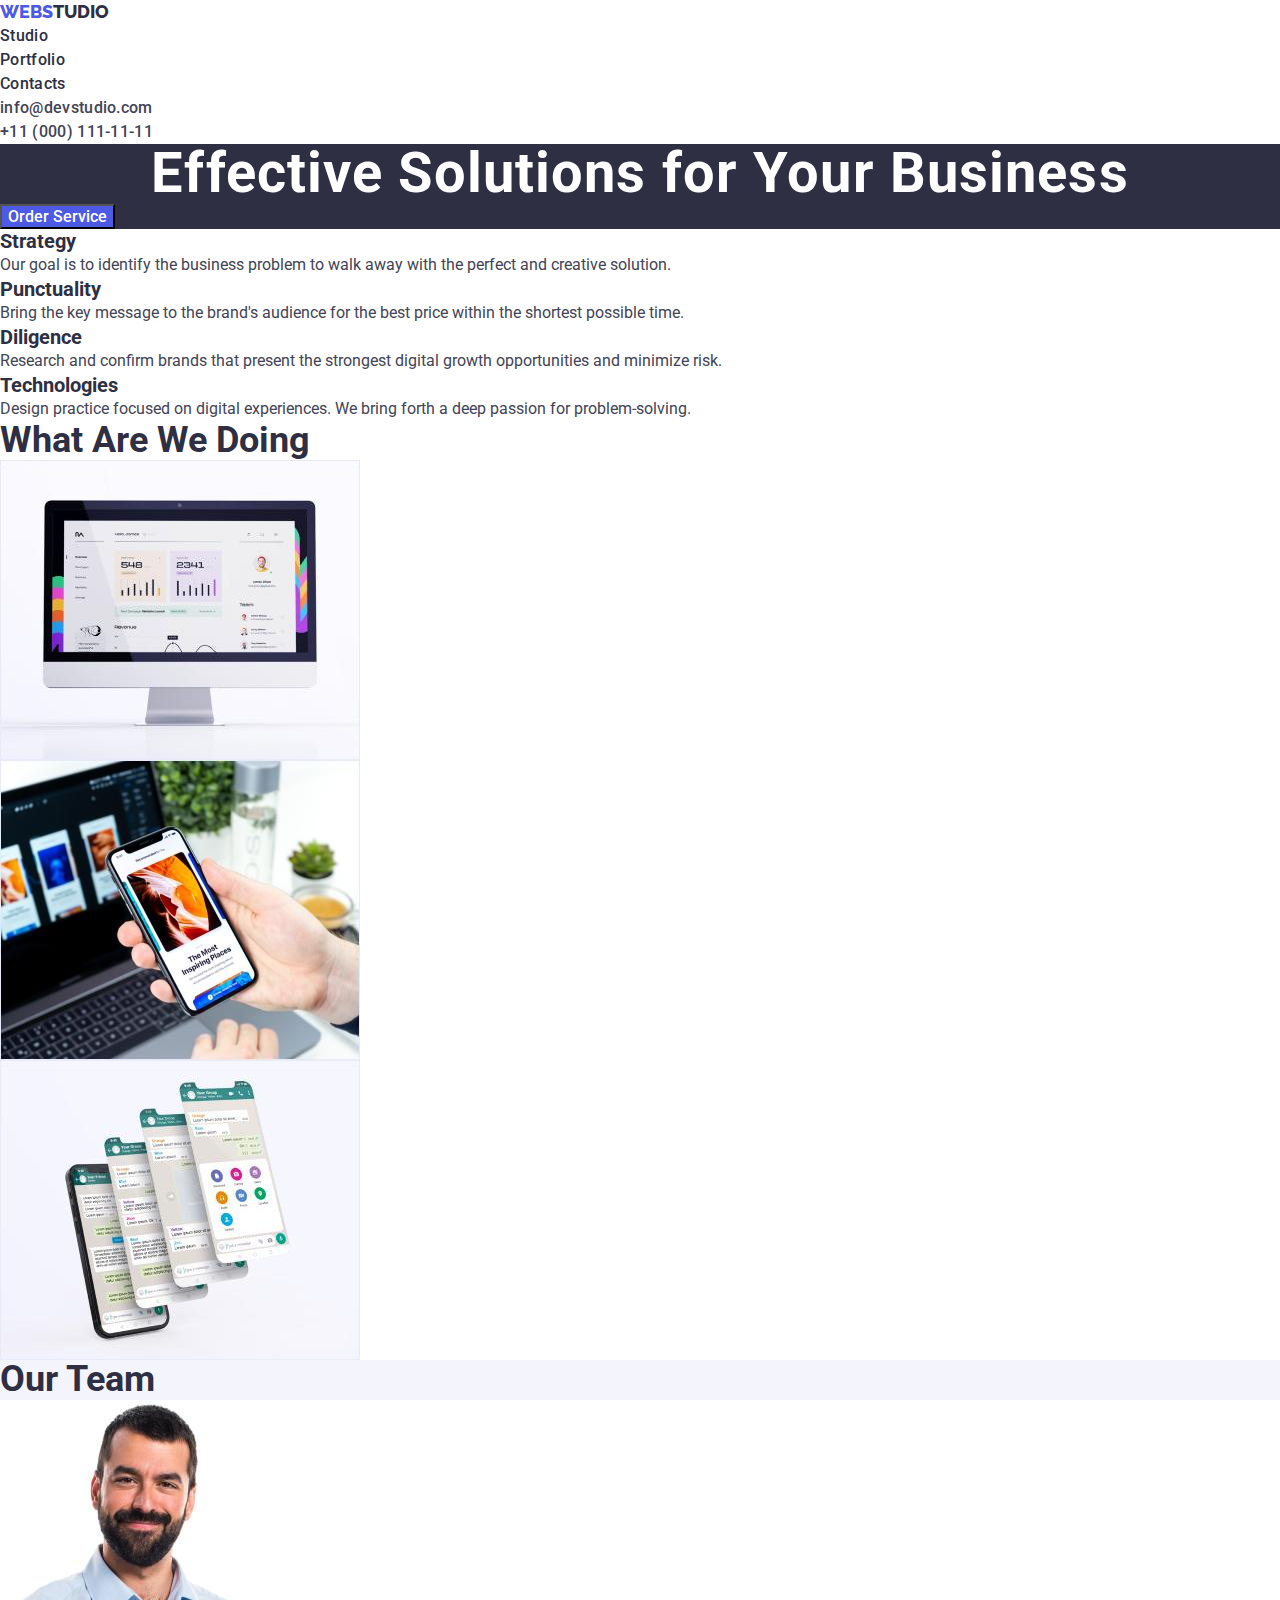
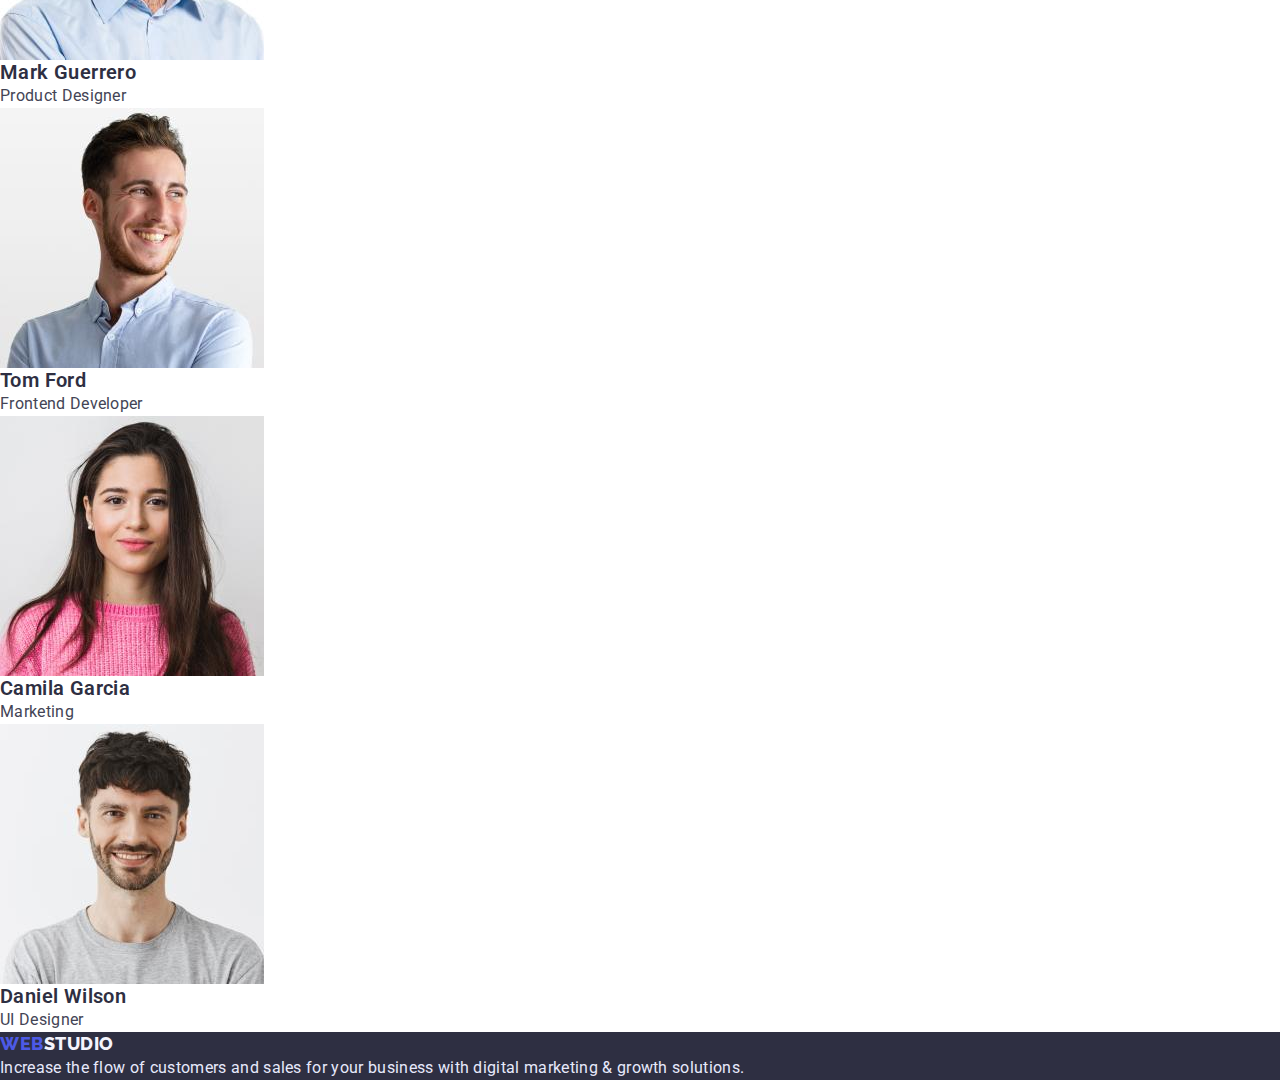
==== index.html @ 3c1d19a1 "Modern-normalize, скидання стилів!" ====
<!DOCTYPE html>
<html lang="en">
<head>
    <meta charset="UTF-8">
    <meta http-equiv="X-UA-Compatible" content="IE=edge">
    <meta name="viewport" content="width=device-width, initial-scale=1.0">
    <link rel="preconnect" href="https://fonts.googleapis.com">
    <link rel="preconnect" href="https://fonts.gstatic.com" crossorigin>
    <link href="https://fonts.googleapis.com/css2?family=Raleway:wght@800&family=Roboto:wght@400;500;700;900&display=swap" rel="stylesheet">
    <link rel="stylesheet" href="https://cdn.jsdelivr.net/npm/modern-normalize@1.1.0/modern-normalize.min.css">
    <title>Studio</title>
    <link rel="stylesheet" href="./css/styles.css">
</head>
<body>
    <header class="header">

        <nav>
        <!--Шапка сторінки-->
            <a class="logo-header" href="index.html"><span class="logo-header-accent">webs</span>tudio</a>
            <!--Навігація на інші сторінки-->
            <ul class="nav-menu">
                <li><a class="menu" href="index.html">Studio</a></li>
                <li><a class="menu" href="portfolio.html">Portfolio</a></li>
                <li><a class="menu" href="">Contacts</a></li>
            </ul>
        </nav>

        <!--Контакти-->
        <ul class="contacts">
            <li>
                <a class="contact" href="mailto:info@devstudio.com">info@devstudio.com</a>
            </li>
            <li>
                <a class="contact" href="tel:+110001111111">+11 (000) 111-11-11</a>
            </li>
        </ul>

    </header>

    <main class="main">
        
        <section class="hero">

        <h1 class="hero-title">Effective Solutions for Your Business</h1>

            <button class="button" type="button">Order Service</button> 
        
        </section>
            <!--Приклади інструментів-->
        <section class="section-advantage">
            

            <h2 class="hidden">Advantage</h2>
            <ul>
                <li>
                    <h3 class="advantage-title">Strategy</h3>
                    <p class="advantage-text">Our goal is to identify the business
                        problem to walk away with the perfect and creative solution.
                    </p>
                </li>
            
                <li>
                    <h3 class="advantage-title">Punctuality</h3>
                    <p class="advantage-text">Bring the key message to the brand's audience
                        for the best price within the shortest possible time.
                    </p>
                </li>
            
                <li>
                    <h3 class="advantage-title">Diligence</h3>
                    <p class="advantage-text">Research and confirm brands that present the strongest digital
                        growth opportunities and minimize risk.
                    </p>
                </li>
            
                <li>
                    <h3 class="advantage-title">Technologies</h3>
                    <p class="advantage-text">Design practice focused on digital experiences.
                        We bring forth a deep passion for problem-solving.
                    </p>
                </li>
            </ul>
        </section>    
         
            <!--Приклади робіт-->
        <section class="work-examples">
        <h2 class="two-header">What are we doing</h2>
        <ul class="work-examples-list">
            <li>
                <img src="images/Rectangle71.jpg" alt="products" width="360">
            </li>
        
            <li>
                <img src="images/img(1).jpg" alt="products" width="360">
            </li>
        
            <li>
                <img src="images/img.jpg" alt="products" width="360">
            </li>
        </ul>
        </section>
            
            <!--Наша команда-->
        <section class="block-tea">

        <h2 class="two-header">Our Team</h2>
        <ul class="team">
            <li>
                <img src="images/Foto1.jpg" alt="foto" width="264">
                <h3 class="name">Mark Guerrero</h3>
                <p class="profession">Product Designer</p>
            </li>
    
            <li>
                <img src="images/Foto2.jpg" alt="foto" width="264">
                <h3 class="name">Tom Ford</h3>
                <p class="profession">Frontend Developer</p>
            </li>
        
            <li>
                <img src="images/Foto3.jpg" alt="foto" width="264">
                <h3 class="name">Camila Garcia</h3>
                <p class="profession">Marketing</p>
            </li>
        
            <li>
                <img src="images/Foto4.jpg" alt="foto" width="264">
                <h3 class="name">Daniel Wilson</h3>
                <p class="profession">UI Designer</p>
            </li>
        </ul>
        </section>
    </main>
    <!--Підвал сторінки-->
    <footer class="footer">
        <a class="logo-footer" href="index.html"><span class="logo-footer-accent">web</span>studio</a>
        <p class="footer-text">
        Increase the flow of customers and sales
        for your business with digital marketing & growth solutions.
        </p>
    </footer>
</body>
</html>
---- css/styles.css ----
:root {
    --primary-brand-color: #4D5AE5;
    --dark-color: #2E2F42;
    --success-color: #31D0AA;
    --body-text-color: #434455;
    --subtle-text-color: #8E8F99;
    --accent-color: #E7E9FC;
    --light-color: #F4F4FD;
    --white-color: #FFFFFF;
    --blue-button: #404BBF;
}
h1,h2,h3,h4,p {
    margin-top: 0;
    margin-bottom: 0;
}

ul,li {
    margin-top: 0;
    margin-bottom: 0;
    padding-left: 0;

}img {
    display: block;
}

button {
    cursor: pointer;
}

body {
    font-family: 'Roboto', sans-serif;
    font-weight: 500;
    font-size: 14px;
    color: var(--body-text-color);
}

a {
    text-decoration: none;
}

ul {
    list-style: none;
}

/*  */
/* Стилі-Хедер! */
.header {
    background: var(--white-color);
}

/* Логотип */
.logo-header {
    font-family: 'Raleway', sans-serif;
    font-weight: 800;
    font-size: 18px;
    line-height: 1.33;
    text-transform: uppercase;
    color: var(--dark-color);
}

.logo-header-accent {
    color: var(--primary-brand-color);
}

/* Навігація на інші сторінки */
.menu {
    font-weight: 500;
    font-size: 16px;
    line-height: 1.5;
    letter-spacing: 0.02em;
    color: var(--dark-color);
}

.menu:hover,
.menu:focus {
    color: var(--primary-brand-color);
}

/* Лого футер */
.logo-footer {
    font-family: 'Raleway', sans-serif;
    font-weight: 800;
    font-size: 18px;
    line-height: 1.33;
    letter-spacing: 0.03em;
    text-transform: uppercase;
    color: var(--light-color);
}

/* Контакти */
.contact {
    font-size: 16px;
    line-height: 1.5;
    letter-spacing: 0.02em;
    color: var(--body-text-color)
}

.contact:hover,
.contact:focus {
    color: var(--primary-brand-color);
}

/* Секція-Герой */
.hero {
    background-color: var(--dark-color);
}

.hero-title {
    font-weight: 700;
    font-size: 56px;
    line-height: 1.07;
    text-align: center;
    letter-spacing: 0.02em;
    color: var(--white-color);
}

/* Кнопка */
.button {
font-family: inherit;
font-style: normal;
font-weight: 500;
font-size: 16px;
line-height: 1.19;
color: var(--white-color);
background: var(--primary-brand-color);
}

.button:hover,
.button:focus {
    background-color: var(--blue-button);
}

.container {
    width: 170px;
    height: 51px;
    left: 20px;
    top: 20px;
    background: var(--primary-brand-color);
}

/* Кнопки фільтрів */
.button-filter {
    font-family: inherit;
    font-weight: 500;
    font-size: 16px;
    line-height: 1.5;
    font-style: normal;
    letter-spacing: 0.04em;
    background: var(--light-color);
    border: 1px solid var(--accent-color);
    color: var(--primary-brand-color);
}

.button-filter:hover,
.button-filter:focus {
    background-color: var(--primary-brand-color);
    color: var(--white-color);
}

/* Прихований заголовок*/
.hidden {
    position: absolute;
    white-space: nowrap;
    width: 1px;
    height: 1px;
    overflow: hidden;
    border: 0;
    padding: 0;
    clip: rect(0 0 0 0);
    clip-path: inset(50%);
    margin: -1px;
}

.two-header {
font-weight: 700;
font-size: 36px;
line-height: 1.1;
text-transform: capitalize;
color: var(--dark-color);
}

/* Секція-переваги */
.section-advantage {
    background-color: var(--white-color);
}

.advantage-title {
font-weight: 700;
font-size: 20px;
line-height: 1.2;
color: var(--dark-color);
} 

.advantage-text {
    font-weight: 400;
    font-size: 16px;
    line-height: 1.5;
    color: var(--body-text-color);
}

<!--Приклади робіт-->
.work-examples {
    background-color: var(--white-color);
}

/* Команда */
.block-tea {
    background-color: var(--light-color);
}

.team > li {
    background: var(--white-color);
}

.name {
    font-weight: 600;
    font-size: 20px;
    line-height: 1.2;
    letter-spacing: 0.02em;
    color: var(--dark-color);
}

.profession {
font-weight: 400;
font-size: 16px;
line-height: 1.5;
letter-spacing: 0.02em;
color: var(--body-text-color);
}

/* Портфоліо! */
.portfolio-body {
    background-color: #FFFFFF;
}

.portfolio-title {
    font-weight: 600;
    font-size: 20px;
    line-height: 1.2;
    letter-spacing: 0.02em;
    color: var(--dark-color);
}

.portfolio-text {
    font-weight: 400;
    font-size: 16px;
    line-height: 1.5;
    letter-spacing: 0.02em;
    color: var(--body-text-color);
}

/* Стилі-Футер! */
.footer {
    background: var(--dark-color);
}

.footer-text {
    font-weight: 400;
    font-size: 16px;
    line-height: 1.5;
    letter-spacing: 0.02em;
    color: var(--accent-color);
}

.logo-footer-accent {
    color: var(--primary-brand-color);
}

/* .footer {

}    */
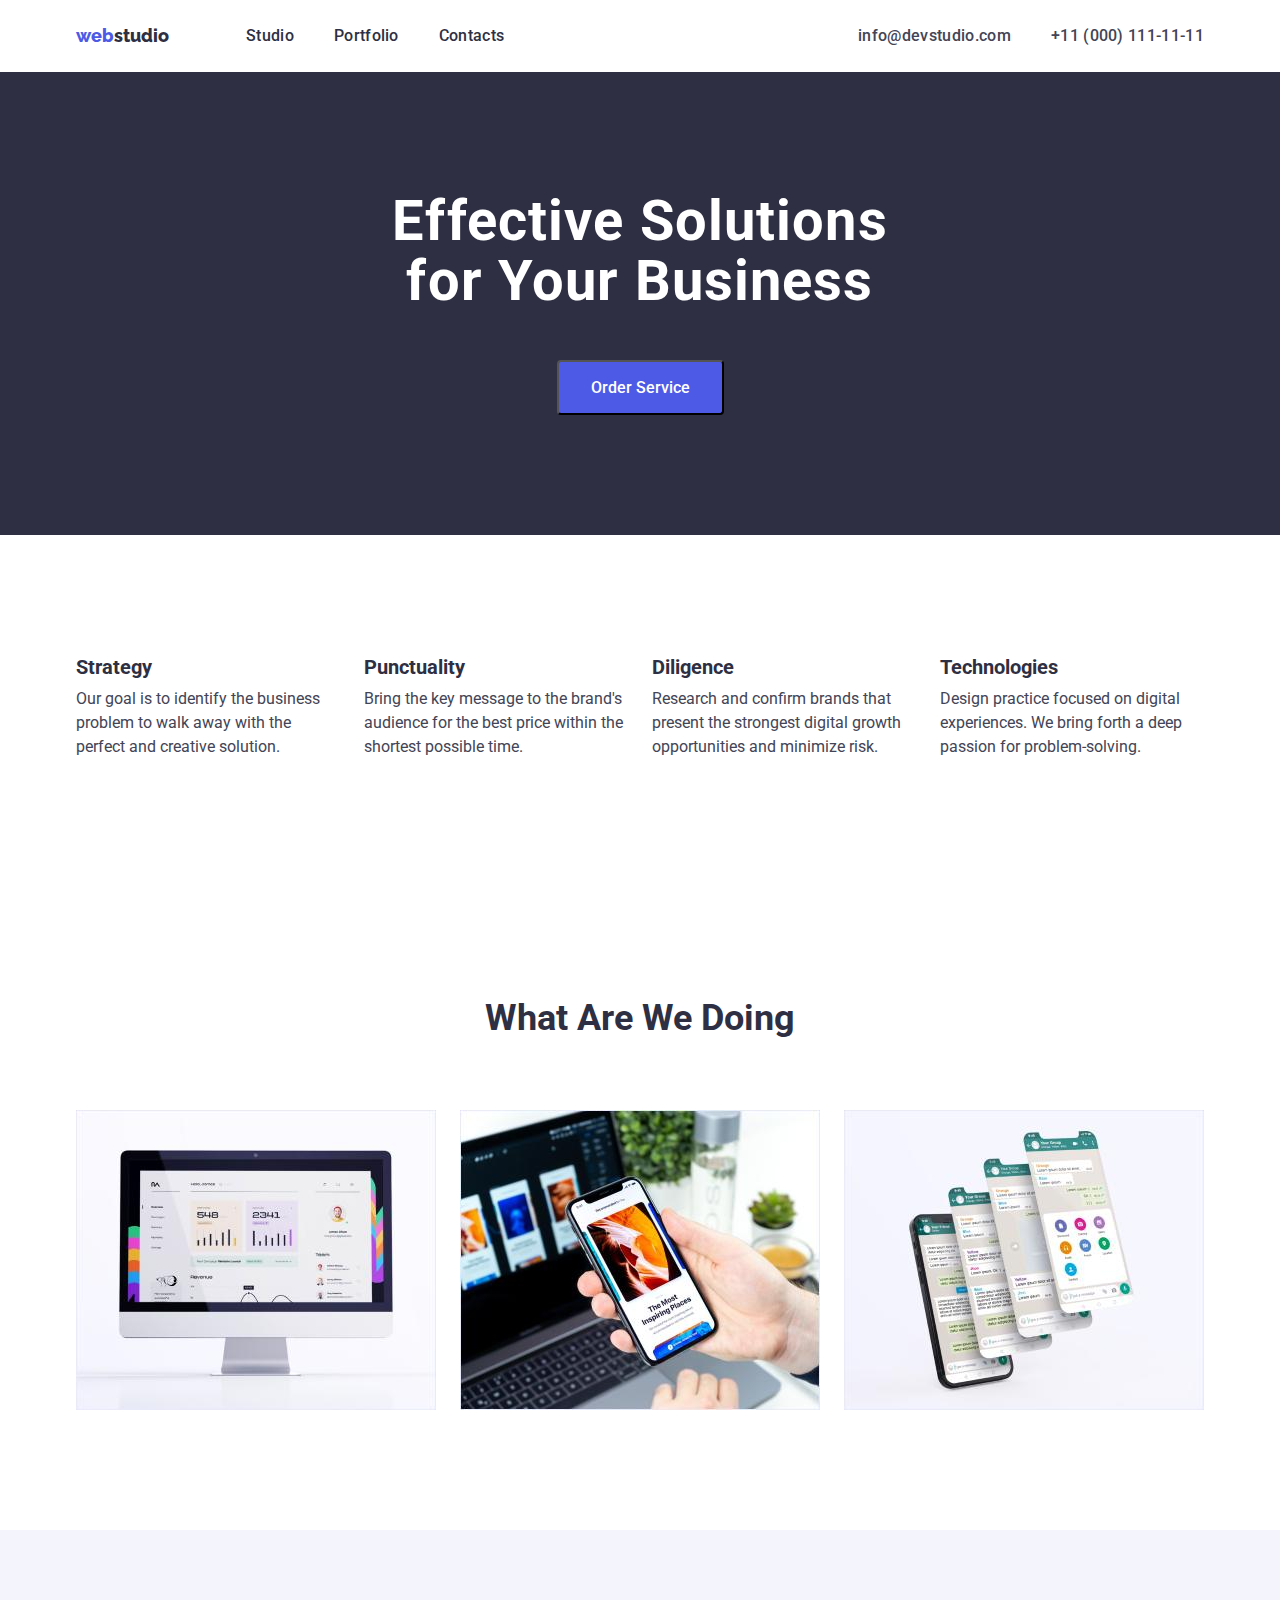
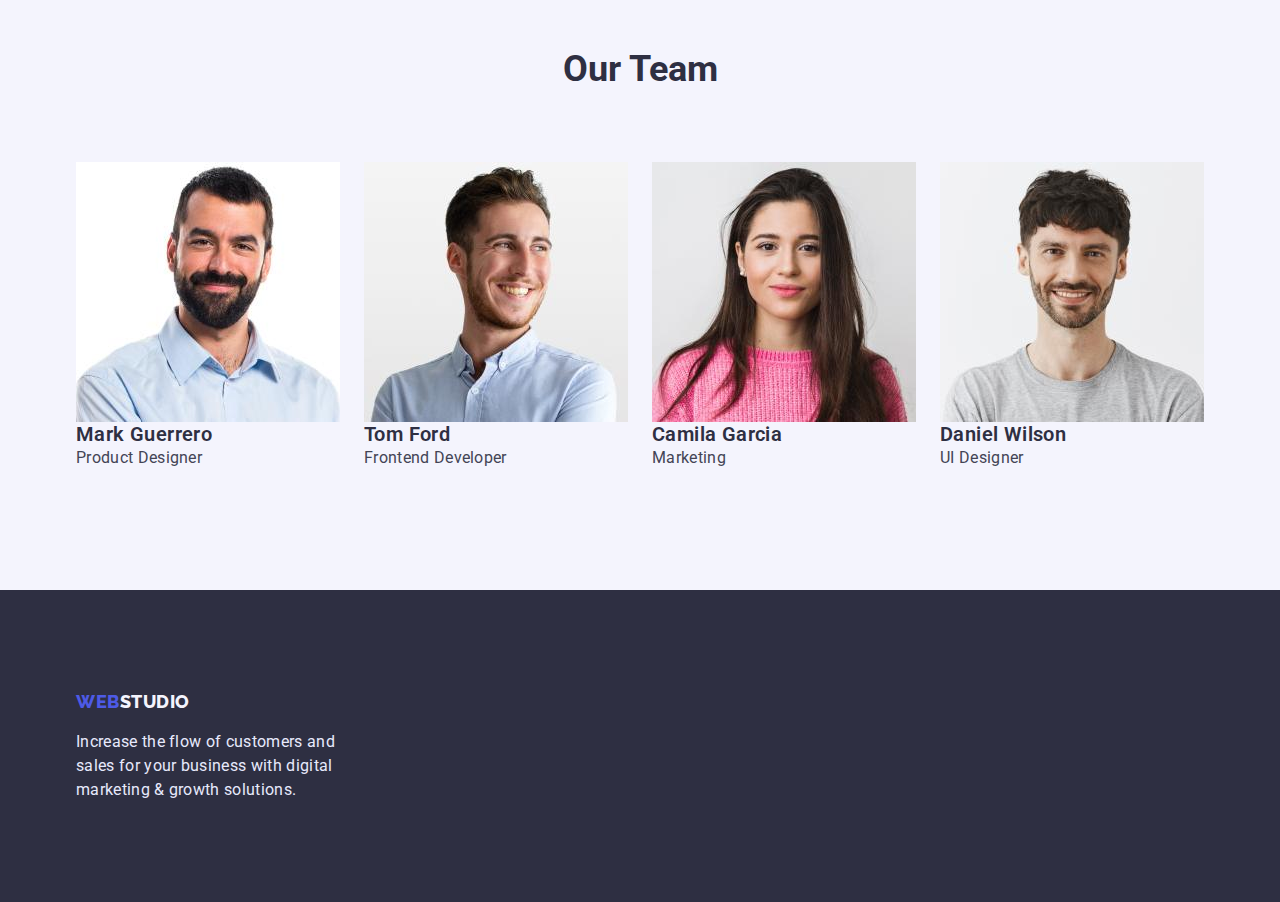
==== commit c3eec956: "ДЗ-3" ====
--- a/index.html
+++ b/index.html
@@ -12,132 +12,167 @@
     <link rel="stylesheet" href="./css/styles.css">
 </head>
 <body>
-    <header class="header">
+    <header class="pege-header">
+        <div class="pege-header-box container">
+            <nav class="logo">
+                <!--Шапка сторінки-->
+                <a class="logo-header" href="index.html"><span class="logo-header-accent">web</span>studio</a>
+                    <!--Навігація на інші сторінки-->
+                <ul class="nav-menu">
 
-        <nav>
-        <!--Шапка сторінки-->
-            <a class="logo-header" href="index.html"><span class="logo-header-accent">webs</span>tudio</a>
-            <!--Навігація на інші сторінки-->
-            <ul class="nav-menu">
-                <li><a class="menu" href="index.html">Studio</a></li>
-                <li><a class="menu" href="portfolio.html">Portfolio</a></li>
-                <li><a class="menu" href="">Contacts</a></li>
+                    <li class="menu-list">
+                        <a class="menu-item" href="index.html">Studio</a>
+                    </li>
+                    <li class="menu-list">
+                        <a class="menu-item" href="portfolio.html">Portfolio</a>
+                    </li>
+                    <li class="menu-list">
+                        <a class="menu-item" href="">Contacts</a>
+                    </li>
+
+                </ul>
+            </nav>
+        
+                <!--Контакти-->
+
+            <ul class="contacts">
+
+                <li class="contact-list">
+                    <a class="contact" href="mailto:info@devstudio.com">info@devstudio.com</a>
+                </li>
+                <li class="contact-list">
+                    <a class="contact" href="tel:+110001111111">+11 (000) 111-11-11</a>
+                </li>
+                
             </ul>
-        </nav>
-
-        <!--Контакти-->
-        <ul class="contacts">
-            <li>
-                <a class="contact" href="mailto:info@devstudio.com">info@devstudio.com</a>
-            </li>
-            <li>
-                <a class="contact" href="tel:+110001111111">+11 (000) 111-11-11</a>
-            </li>
-        </ul>
-
+        </div>
     </header>
 
     <main class="main">
         
-        <section class="hero">
+        <section class="hero-style section">
 
-        <h1 class="hero-title">Effective Solutions for Your Business</h1>
+            <div class="hero-box container">
 
-            <button class="button" type="button">Order Service</button> 
-        
+                <h1 class="hero-title">Effective Solutions for Your Business</h1>
+
+                <button class="button" type="button">Order Service</button>
+
+            </div>
+
         </section>
+
             <!--Приклади інструментів-->
-        <section class="section-advantage">
+        <section class="section-advantage section">
+
+            <div class="advantage-box container">
+
+                <h2 class="hidden-title">Advantage</h2>
+                <ul class="advantage">
+                    <li class="list-advantage">
+                        <h3 class="advantage-title">Strategy</h3>
+                        <p class="advantage-text">Our goal is to identify the business
+                        problem to walk away with the perfect and creative solution.
+                        </p>
+                    </li>
             
+                    <li class="list-advantage">
+                        <h3 class="advantage-title">Punctuality</h3>
+                        <p class="advantage-text">Bring the key message to the brand's audience
+                        for the best price within the shortest possible time.
+                        </p>
+                    </li>
+            
+                    <li class="list-advantage">
+                        <h3 class="advantage-title">Diligence</h3>
+                        <p class="advantage-text">Research and confirm brands that present the strongest digital
+                        growth opportunities and minimize risk.
+                        </p>
+                    </li>
+            
+                    <li class="list-advantage">
+                        <h3 class="advantage-title">Technologies</h3>
+                        <p class="advantage-text">Design practice focused on digital experiences.
+                        We bring forth a deep passion for problem-solving.
+                        </p>
+                    </li>
+                </ul>
+            </div>
 
-            <h2 class="hidden">Advantage</h2>
-            <ul>
-                <li>
-                    <h3 class="advantage-title">Strategy</h3>
-                    <p class="advantage-text">Our goal is to identify the business
-                        problem to walk away with the perfect and creative solution.
-                    </p>
-                </li>
-            
-                <li>
-                    <h3 class="advantage-title">Punctuality</h3>
-                    <p class="advantage-text">Bring the key message to the brand's audience
-                        for the best price within the shortest possible time.
-                    </p>
-                </li>
-            
-                <li>
-                    <h3 class="advantage-title">Diligence</h3>
-                    <p class="advantage-text">Research and confirm brands that present the strongest digital
-                        growth opportunities and minimize risk.
-                    </p>
-                </li>
-            
-                <li>
-                    <h3 class="advantage-title">Technologies</h3>
-                    <p class="advantage-text">Design practice focused on digital experiences.
-                        We bring forth a deep passion for problem-solving.
-                    </p>
-                </li>
-            </ul>
         </section>    
          
             <!--Приклади робіт-->
-        <section class="work-examples">
-        <h2 class="two-header">What are we doing</h2>
-        <ul class="work-examples-list">
-            <li>
-                <img src="images/Rectangle71.jpg" alt="products" width="360">
-            </li>
+        <section class="work-examples section">
+
+        <div class="work-box container">
+
+                <h2 class="two-header">What are we doing</h2>
+
+            <ul class="work-examples-list">
+                <li class="work-linc">
+                    <img src="images/Rectangle71.jpg" alt="products" width="360">
+                </li>
         
-            <li>
-                <img src="images/img(1).jpg" alt="products" width="360">
-            </li>
+                <li class="work-linc">
+                    <img src="images/img(1).jpg" alt="products" width="360">
+                </li>
         
-            <li>
-                <img src="images/img.jpg" alt="products" width="360">
-            </li>
-        </ul>
+                <li class="work-linc">
+                    <img src="images/img.jpg" alt="products" width="360">
+                </li>
+            </ul>
+
+        </div>
+        
         </section>
             
             <!--Наша команда-->
-        <section class="block-tea">
+        <section class="block-team section">
 
-        <h2 class="two-header">Our Team</h2>
-        <ul class="team">
-            <li>
-                <img src="images/Foto1.jpg" alt="foto" width="264">
-                <h3 class="name">Mark Guerrero</h3>
-                <p class="profession">Product Designer</p>
-            </li>
-    
-            <li>
-                <img src="images/Foto2.jpg" alt="foto" width="264">
-                <h3 class="name">Tom Ford</h3>
-                <p class="profession">Frontend Developer</p>
-            </li>
+        <div class="team-box container">
+            <h2 class="two-header">Our Team</h2>
+            <ul class="team-title">
+                <li class="team-list">
+                    <img src="images/Foto1.jpg" alt="foto" width="264">
+                    <h3 class="name">Mark Guerrero</h3>
+                    <p class="profession">Product Designer</p>
+                </li>
         
-            <li>
-                <img src="images/Foto3.jpg" alt="foto" width="264">
-                <h3 class="name">Camila Garcia</h3>
-                <p class="profession">Marketing</p>
-            </li>
-        
-            <li>
-                <img src="images/Foto4.jpg" alt="foto" width="264">
-                <h3 class="name">Daniel Wilson</h3>
-                <p class="profession">UI Designer</p>
-            </li>
-        </ul>
+                <li class="team-list">
+                    <img src="images/Foto2.jpg" alt="foto" width="264">
+                    <h3 class="name">Tom Ford</h3>
+                    <p class="profession">Frontend Developer</p>
+                </li>
+            
+                <li class="team-list">
+                    <img src="images/Foto3.jpg" alt="foto" width="264">
+                    <h3 class="name">Camila Garcia</h3>
+                    <p class="profession">Marketing</p>
+                </li>
+            
+                <li class="team-list">
+                    <img src="images/Foto4.jpg" alt="foto" width="264">
+                    <h3 class="name">Daniel Wilson</h3>
+                    <p class="profession">UI Designer</p>
+                </li>
+            </ul>
+        </div>
+      
         </section>
     </main>
     <!--Підвал сторінки-->
     <footer class="footer">
-        <a class="logo-footer" href="index.html"><span class="logo-footer-accent">web</span>studio</a>
-        <p class="footer-text">
-        Increase the flow of customers and sales
-        for your business with digital marketing & growth solutions.
-        </p>
+
+        <div class="container pege-footer-container">
+
+            <a class="logo-footer" href="index.html"><span class="logo-footer-accent">web</span>studio</a>
+            <p class="footer-text">
+            Increase the flow of customers and sales
+            for your business with digital marketing & growth solutions.
+            </p>
+
+        </div>
+        
     </footer>
 </body>
 </html>--- a/css/styles.css
+++ b/css/styles.css
@@ -42,57 +42,92 @@
     list-style: none;
 }
 
+
 /*  */
-/* Стилі-Хедер! */
-.header {
+/* Стилі-Хедер! */ 
+
+.container {
+    width: 1158px;
+    margin-left: auto;
+    margin-right: auto;
+    padding-left: 15px;
+    padding-right: 15px;
+}
+
+.section {
+    padding-top: 120px;
+    padding-bottom: 120px;
+}
+
+.pege-header {
+    height: 72px;
     background: var(--white-color);
+    box-shadow: 0px 2px 1px rgba(46, 47, 66, 0.08), 0px 1px 1px rgba(46, 47, 66, 0.16), 0px 1px 6px rgba(46, 47, 66, 0.08);
+}
+
+.pege-header-box {
+    padding-top: 24px;
+    padding-bottom: 24px;
+    display: flex;
+    align-items: center;
+}
+
+.logo {
+    display: flex;
+    align-items: center;
 }
 
 /* Логотип */
+
 .logo-header {
     font-family: 'Raleway', sans-serif;
     font-weight: 800;
     font-size: 18px;
     line-height: 1.33;
-    text-transform: uppercase;
     color: var(--dark-color);
-}
-
+    margin-right: 77px;
+}
 .logo-header-accent {
     color: var(--primary-brand-color);
 }
-
 /* Навігація на інші сторінки */
-.menu {
+.nav-menu {
+    display: flex;
+    align-items: center;
+}
+
+.menu-list:not(:last-child) {
+    margin-right: 40px;
+}
+
+.menu-item {
     font-weight: 500;
     font-size: 16px;
     line-height: 1.5;
     letter-spacing: 0.02em;
     color: var(--dark-color);
 }
-
-.menu:hover,
-.menu:focus {
+.menu-item:hover,
+.menu-item:focus {
     color: var(--primary-brand-color);
 }
 
-/* Лого футер */
-.logo-footer {
-    font-family: 'Raleway', sans-serif;
-    font-weight: 800;
-    font-size: 18px;
-    line-height: 1.33;
-    letter-spacing: 0.03em;
-    text-transform: uppercase;
-    color: var(--light-color);
-}
-
 /* Контакти */
+
+.contacts {
+    margin-left: auto;
+    display: flex;
+}    
+
+.contact-list:first-child {
+    margin-right: 40px;
+}
+
 .contact {
     font-size: 16px;
     line-height: 1.5;
     letter-spacing: 0.02em;
-    color: var(--body-text-color)
+    color: var(--body-text-color);
 }
 
 .contact:hover,
@@ -101,28 +136,42 @@
 }
 
 /* Секція-Герой */
-.hero {
+.hero-style  {
     background-color: var(--dark-color);
 }
 
+.hero-box {
+    width: 492px;
+    width: 603px;
+    text-align: center;
+
+}
+
 .hero-title {
+    margin-bottom: 48px;
+
     font-weight: 700;
     font-size: 56px;
     line-height: 1.07;
-    text-align: center;
     letter-spacing: 0.02em;
     color: var(--white-color);
 }
 
 /* Кнопка */
 .button {
-font-family: inherit;
-font-style: normal;
-font-weight: 500;
-font-size: 16px;
-line-height: 1.19;
-color: var(--white-color);
-background: var(--primary-brand-color);
+    margin-left: auto;
+    
+    padding: 16px 32px;
+    border-radius: 4px;   
+
+    font-family: inherit;
+    font-style: normal;
+    font-weight: 500;
+    font-size: 16px;
+    line-height: 1.19;
+
+    color: var(--white-color);
+    background: var(--primary-brand-color);
 }
 
 .button:hover,
@@ -130,35 +179,9 @@
     background-color: var(--blue-button);
 }
 
-.container {
-    width: 170px;
-    height: 51px;
-    left: 20px;
-    top: 20px;
-    background: var(--primary-brand-color);
-}
-
-/* Кнопки фільтрів */
-.button-filter {
-    font-family: inherit;
-    font-weight: 500;
-    font-size: 16px;
-    line-height: 1.5;
-    font-style: normal;
-    letter-spacing: 0.04em;
-    background: var(--light-color);
-    border: 1px solid var(--accent-color);
-    color: var(--primary-brand-color);
-}
-
-.button-filter:hover,
-.button-filter:focus {
-    background-color: var(--primary-brand-color);
-    color: var(--white-color);
-}
-
 /* Прихований заголовок*/
-.hidden {
+
+.hidden-title {
     position: absolute;
     white-space: nowrap;
     width: 1px;
@@ -180,36 +203,91 @@
 }
 
 /* Секція-переваги */
+
 .section-advantage {
     background-color: var(--white-color);
 }
 
+.advantage-box {
+    display: flex;
+    align-items: center;
+}
+    
+.advantage {
+    display: flex;
+    flex-wrap: wrap;
+}
+
 .advantage-title {
-font-weight: 700;
-font-size: 20px;
-line-height: 1.2;
-color: var(--dark-color);
+
+    font-weight: 700;
+    font-size: 20px;
+    line-height: 1.2;
+    color: var(--dark-color);
 } 
 
+.list-advantage {
+    width: 264px;
+}
+
+.list-advantage:not(:last-child) {
+    margin-right: 24px;
+}
+
 .advantage-text {
+    margin-top: 8px;
+
     font-weight: 400;
     font-size: 16px;
     line-height: 1.5;
     color: var(--body-text-color);
 }
 
-<!--Приклади робіт-->
+/* <!--Приклади робіт--> */
+
 .work-examples {
     background-color: var(--white-color);
 }
 
+.work-box {
+    display: flex;
+    flex-direction: column;
+    align-items: center;
+    
+}
+
+.work-examples-list {
+    display: flex;
+    margin-top: 72px;
+
+}
+
+.work-linc:not(:last-child) {
+    margin-right: 24px;
+}
+
 /* Команда */
-.block-tea {
+.block-team {
     background-color: var(--light-color);
+}
+
+.team-box {
+    display: flex;
+    flex-direction: column;
+    align-items: center; 
+}
+
+.team-title {
+    display: flex;
+    margin-top: 72px;
 }
 
 .team > li {
     background: var(--white-color);
+}
+
+.team-list:not(:last-child) {
+    margin-right: 24px;
 }
 
 .name {
@@ -229,8 +307,39 @@
 }
 
 /* Портфоліо! */
+
+.portfolio {
+    background-color: var(--white-color);
+}
+
+.portfolio-box {
+    display: flex;
+    flex-wrap: wrap;
+    justify-content: space-around;
+}
+
+.portfolio-container {
+    display: flex;
+    flex-wrap: wrap;
+    
+}
+
 .portfolio-body {
-    background-color: #FFFFFF;
+    width: calc((100%-60px) / 3);
+    border: 0.5px solid #F4F4FD;
+    box-shadow: 0px 1px 6px rgba(46, 47, 66, 0.08);
+
+    background-color: var(--white-color);
+}
+
+.portfolio-body:nth-child(3n) {
+    margin-right: 0;
+}
+
+.portfolio-card {
+    padding-top: 32px;
+    padding-left: 16px;
+    border: 0.5px solid var(--white-color);
 }
 
 .portfolio-title {
@@ -242,6 +351,9 @@
 }
 
 .portfolio-text {
+    margin-top: 8px;
+    margin-bottom: 32px;
+
     font-weight: 400;
     font-size: 16px;
     line-height: 1.5;
@@ -249,12 +361,68 @@
     color: var(--body-text-color);
 }
 
+/* Кнопки фільтрів портфоліо */
+
+.button-body {
+    display: flex;
+    margin-bottom: 72px;
+}
+
+.button-body > li:not(:last-child) {
+    margin-right: 20px;
+}
+
+.button-filter {
+    min-width: 116px;
+    padding: 8px 16;
+    border-radius: 4px;
+    border: 1px solid var(--accent-color);
+
+    font-family: inherit;
+    font-weight: 500;
+    font-size: 16px;
+    line-height: 1.5;
+    font-style: normal;
+    letter-spacing: 0.04em;
+
+    background: var(--light-color);
+    color: var(--primary-brand-color);
+}
+
+.button-filter:hover,
+.button-filter:focus {
+    background-color: var(--primary-brand-color);
+    color: var(--white-color);
+}
+
 /* Стилі-Футер! */
+.pege-footer-container {
+    display: flex;
+    flex-direction: column;
+
+}
+
 .footer {
     background: var(--dark-color);
 }
+/* Лого футер */
+.logo-footer {
+    margin-top: 100px;
+    margin-bottom: 16px;
+
+    font-family: 'Raleway', sans-serif;
+    font-weight: 800;
+    font-size: 18px;
+    line-height: 1.33;
+    letter-spacing: 0.03em;
+    text-transform: uppercase;
+    color: var(--light-color);
+}
 
 .footer-text {
+    max-width: 264px;
+    margin-bottom: 100px;
+
     font-weight: 400;
     font-size: 16px;
     line-height: 1.5;
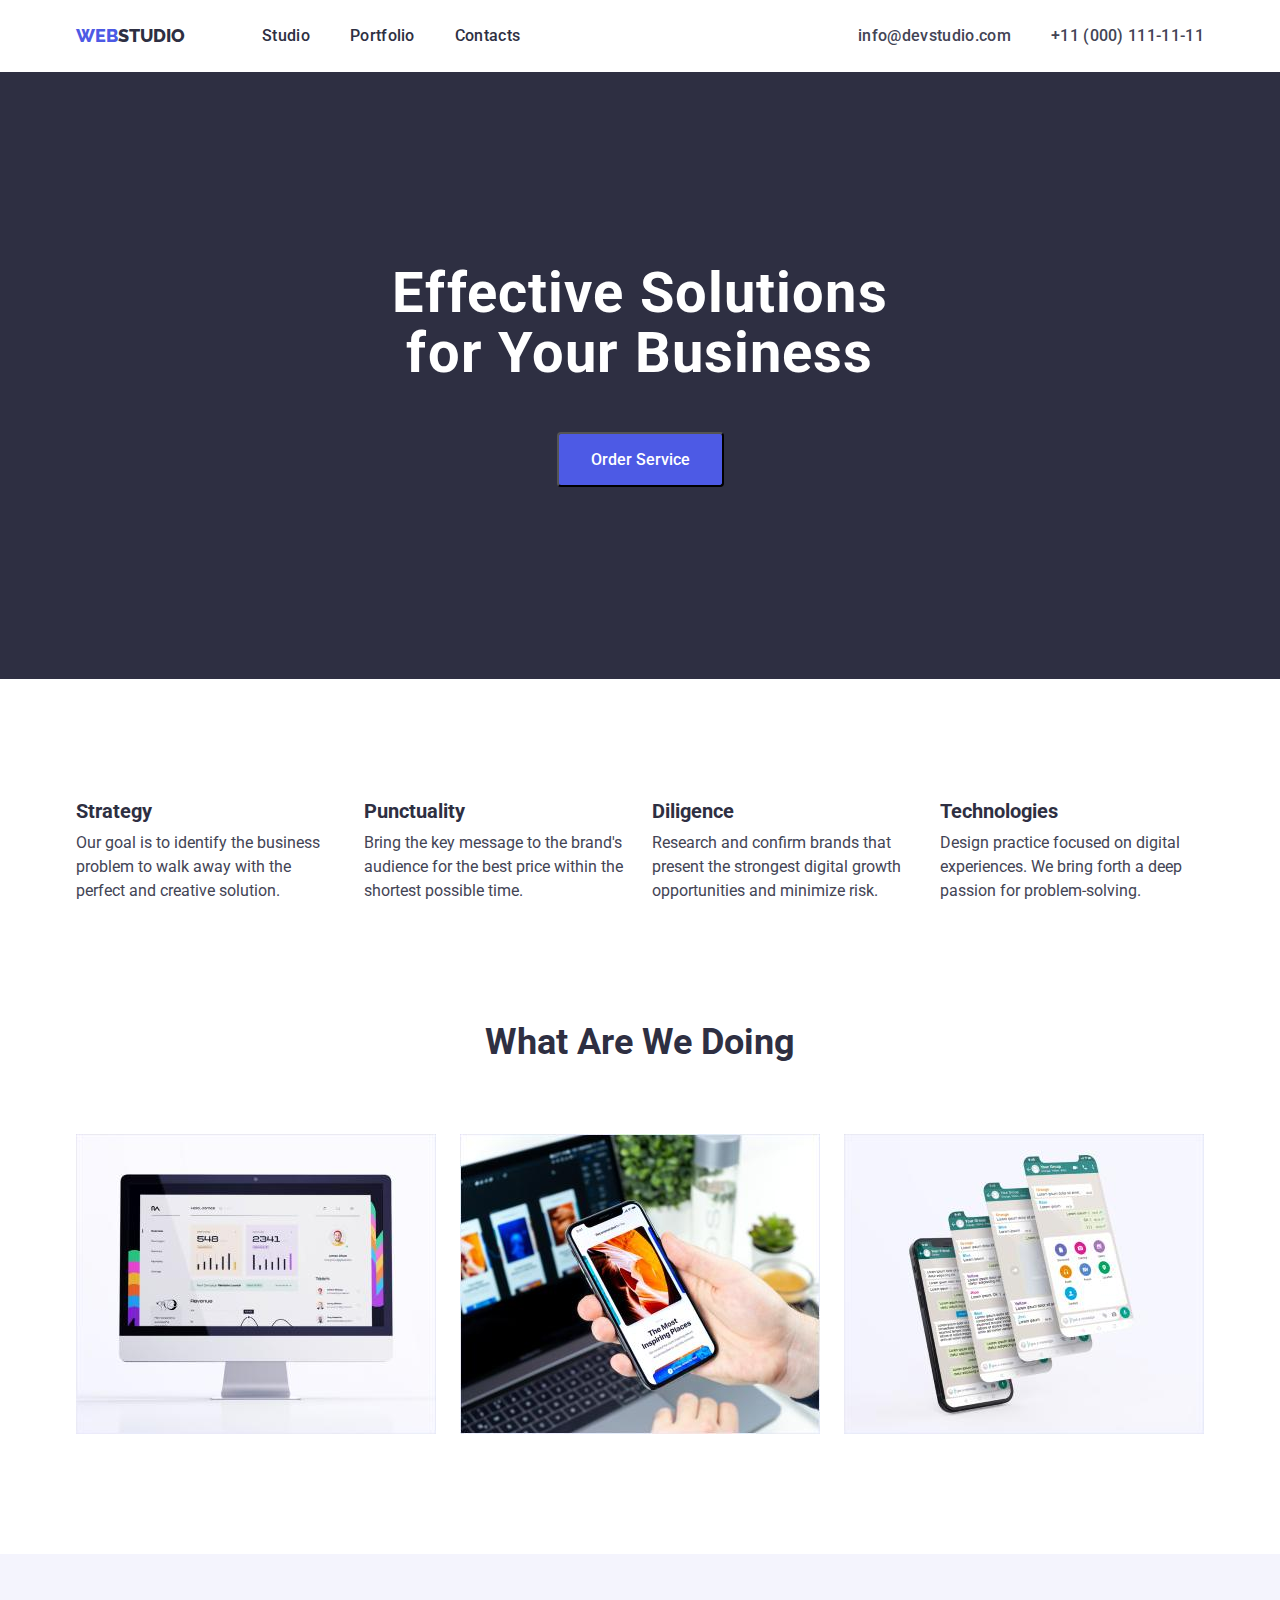
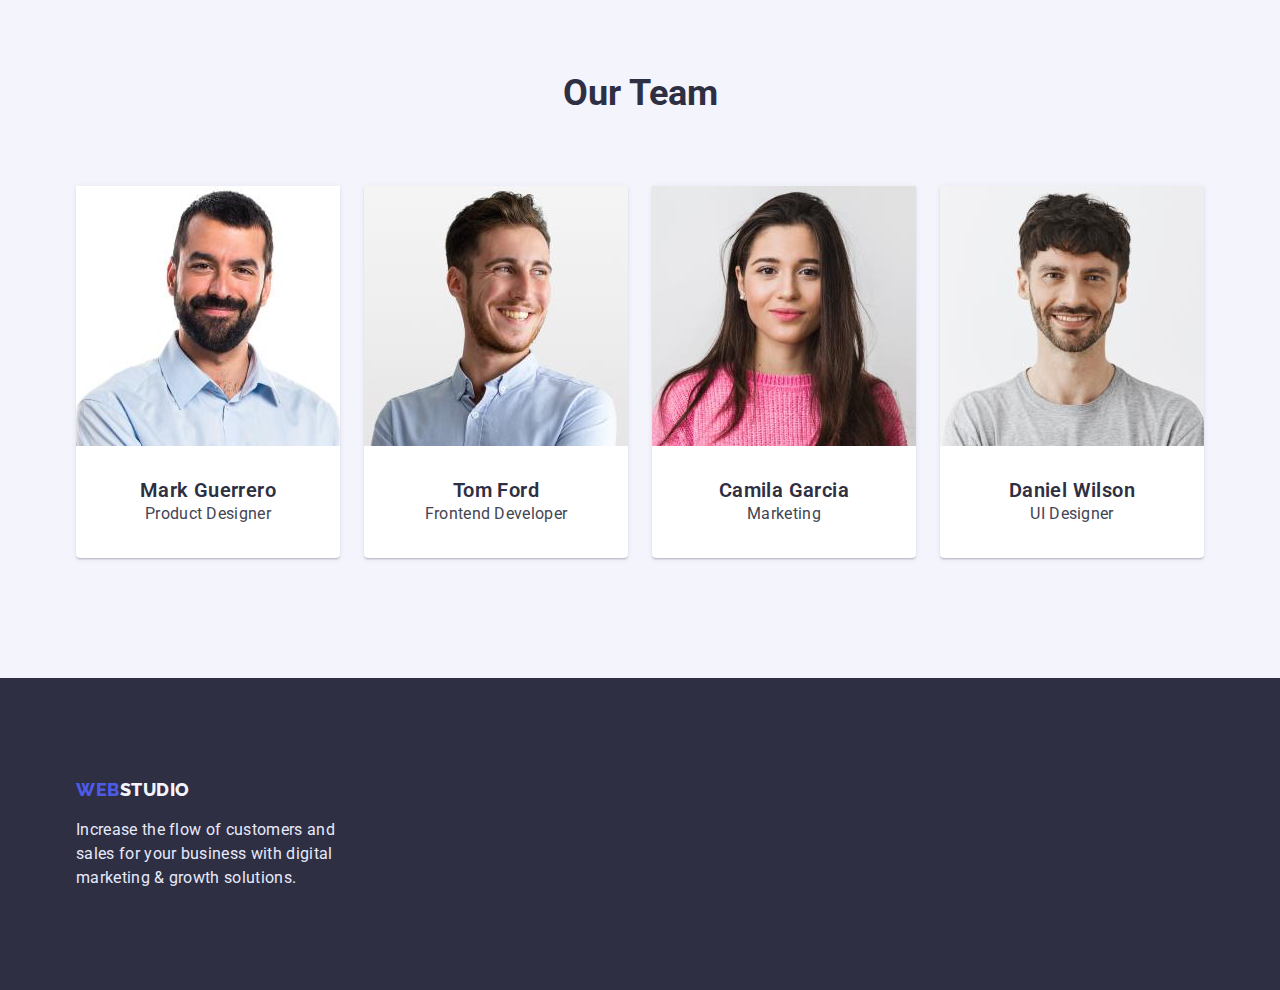
==== commit d2512f44: "ДЗ-3 доповнення!" ====
--- a/index.html
+++ b/index.html
@@ -50,7 +50,7 @@
 
     <main class="main">
         
-        <section class="hero-style section">
+        <section class="hero-style">
 
             <div class="hero-box container">
 
@@ -133,27 +133,43 @@
             <h2 class="two-header">Our Team</h2>
             <ul class="team-title">
                 <li class="team-list">
-                    <img src="images/Foto1.jpg" alt="foto" width="264">
-                    <h3 class="name">Mark Guerrero</h3>
-                    <p class="profession">Product Designer</p>
+                    <img src="images/Foto1.jpg" alt="foto" width="264" height="260">
+
+                    <div class="team-card">
+                        <h3 class="name">Mark Guerrero</h3>
+                        <p class="profession">Product Designer</p>
+                    </div>
+                    
                 </li>
         
                 <li class="team-list">
-                    <img src="images/Foto2.jpg" alt="foto" width="264">
-                    <h3 class="name">Tom Ford</h3>
-                    <p class="profession">Frontend Developer</p>
+                    <img src="images/Foto2.jpg" alt="foto" width="264" height="260">
+
+                    <div class="team-card">
+                        <h3 class="name">Tom Ford</h3>
+                        <p class="profession">Frontend Developer</p>
+                    </div>
+                    
                 </li>
             
                 <li class="team-list">
-                    <img src="images/Foto3.jpg" alt="foto" width="264">
-                    <h3 class="name">Camila Garcia</h3>
-                    <p class="profession">Marketing</p>
+                    <img src="images/Foto3.jpg" alt="foto" width="264" height="260">
+
+                    <div class="team-card">
+                        <h3 class="name">Camila Garcia</h3>
+                        <p class="profession">Marketing</p>
+                    </div>
+                    
                 </li>
             
                 <li class="team-list">
-                    <img src="images/Foto4.jpg" alt="foto" width="264">
-                    <h3 class="name">Daniel Wilson</h3>
-                    <p class="profession">UI Designer</p>
+                    <img src="images/Foto4.jpg" alt="foto" width="264" height="260">
+
+                    <div class="team-card">
+                        <h3 class="name">Daniel Wilson</h3>
+                        <p class="profession">UI Designer</p>
+                    </div>
+                    
                 </li>
             </ul>
         </div>
--- a/css/styles.css
+++ b/css/styles.css
@@ -60,24 +60,24 @@
 }
 
 .pege-header {
-    height: 72px;
+    padding-top: 24px;
+    padding-bottom: 24px;
     background: var(--white-color);
     box-shadow: 0px 2px 1px rgba(46, 47, 66, 0.08), 0px 1px 1px rgba(46, 47, 66, 0.16), 0px 1px 6px rgba(46, 47, 66, 0.08);
 }
 
 .pege-header-box {
-    padding-top: 24px;
-    padding-bottom: 24px;
-    display: flex;
-    align-items: center;
-}
+    display: flex;
+    align-items: center;
+    
+}
+
+/* Логотип */
 
 .logo {
     display: flex;
     align-items: center;
 }
-
-/* Логотип */
 
 .logo-header {
     font-family: 'Raleway', sans-serif;
@@ -86,6 +86,8 @@
     line-height: 1.33;
     color: var(--dark-color);
     margin-right: 77px;
+
+    text-transform: uppercase;
 }
 .logo-header-accent {
     color: var(--primary-brand-color);
@@ -138,17 +140,23 @@
 /* Секція-Герой */
 .hero-style  {
     background-color: var(--dark-color);
+    padding-top: 192px;
+    padding-bottom: 192px;
 }
 
 .hero-box {
+    display: flex;
+    flex-direction: column;
+    align-items: center;
     width: 492px;
     width: 603px;
-    text-align: center;
+    
 
 }
 
 .hero-title {
     margin-bottom: 48px;
+    text-align: center;
 
     font-weight: 700;
     font-size: 56px;
@@ -159,8 +167,6 @@
 
 /* Кнопка */
 .button {
-    margin-left: auto;
-    
     padding: 16px 32px;
     border-radius: 4px;   
 
@@ -206,6 +212,7 @@
 
 .section-advantage {
     background-color: var(--white-color);
+    padding-bottom: 0;
 }
 
 .advantage-box {
@@ -282,12 +289,33 @@
     margin-top: 72px;
 }
 
-.team > li {
+.team-title > li {
     background: var(--white-color);
+}
+
+.team-list:nth-child(4n) {
+    margin-right: 0;
+}
+
+.team-list {
+    
+    flex-basis: calc((100% - 96px) / 4);
+    column-gap: 24px;
+    box-shadow: 0px 1px 6px rgba(46, 47, 66, 0.08), 0px 1px 1px rgba(46, 47, 66, 0.16), 0px 2px 1px rgba(46, 47, 66, 0.08);
+    border-radius: 0px 0px 4px 4px;
 }
 
 .team-list:not(:last-child) {
     margin-right: 24px;
+}
+
+.team-card {
+    text-align: center;
+
+    padding-top: 32px;
+    padding-right: 16px;
+    padding-bottom: 32px;
+    padding-left: 16px;
 }
 
 .name {
@@ -310,6 +338,7 @@
 
 .portfolio {
     background-color: var(--white-color);
+    padding-top: 96px;
 }
 
 .portfolio-box {
@@ -321,12 +350,13 @@
 .portfolio-container {
     display: flex;
     flex-wrap: wrap;
+    column-gap: 24px;
+    row-gap: 48px;
     
 }
 
 .portfolio-body {
-    width: calc((100%-60px) / 3);
-    border: 0.5px solid #F4F4FD;
+    flex-basis: calc((100% - 60px) / 3);
     box-shadow: 0px 1px 6px rgba(46, 47, 66, 0.08);
 
     background-color: var(--white-color);
@@ -337,12 +367,20 @@
 }
 
 .portfolio-card {
+    
     padding-top: 32px;
     padding-left: 16px;
-    border: 0.5px solid var(--white-color);
+
+    border-right: 0.5px solid var(--white-color);
+    border-bottom: 0.5px solid var(--white-color);
+    border-left: 0.5px solid var(--white-color);
+    
 }
 
 .portfolio-title {
+    margin-top: 32px;
+    justify-content: center;
+    align-items: flex-start;
     font-weight: 600;
     font-size: 20px;
     line-height: 1.2;
@@ -373,8 +411,8 @@
 }
 
 .button-filter {
-    min-width: 116px;
-    padding: 8px 16;
+    
+    padding: 8px 16px;
     border-radius: 4px;
     border: 1px solid var(--accent-color);
 
@@ -407,7 +445,7 @@
 }
 /* Лого футер */
 .logo-footer {
-    margin-top: 100px;
+    padding-top: 100px;
     margin-bottom: 16px;
 
     font-family: 'Raleway', sans-serif;
@@ -421,7 +459,7 @@
 
 .footer-text {
     max-width: 264px;
-    margin-bottom: 100px;
+    padding-bottom: 100px;
 
     font-weight: 400;
     font-size: 16px;
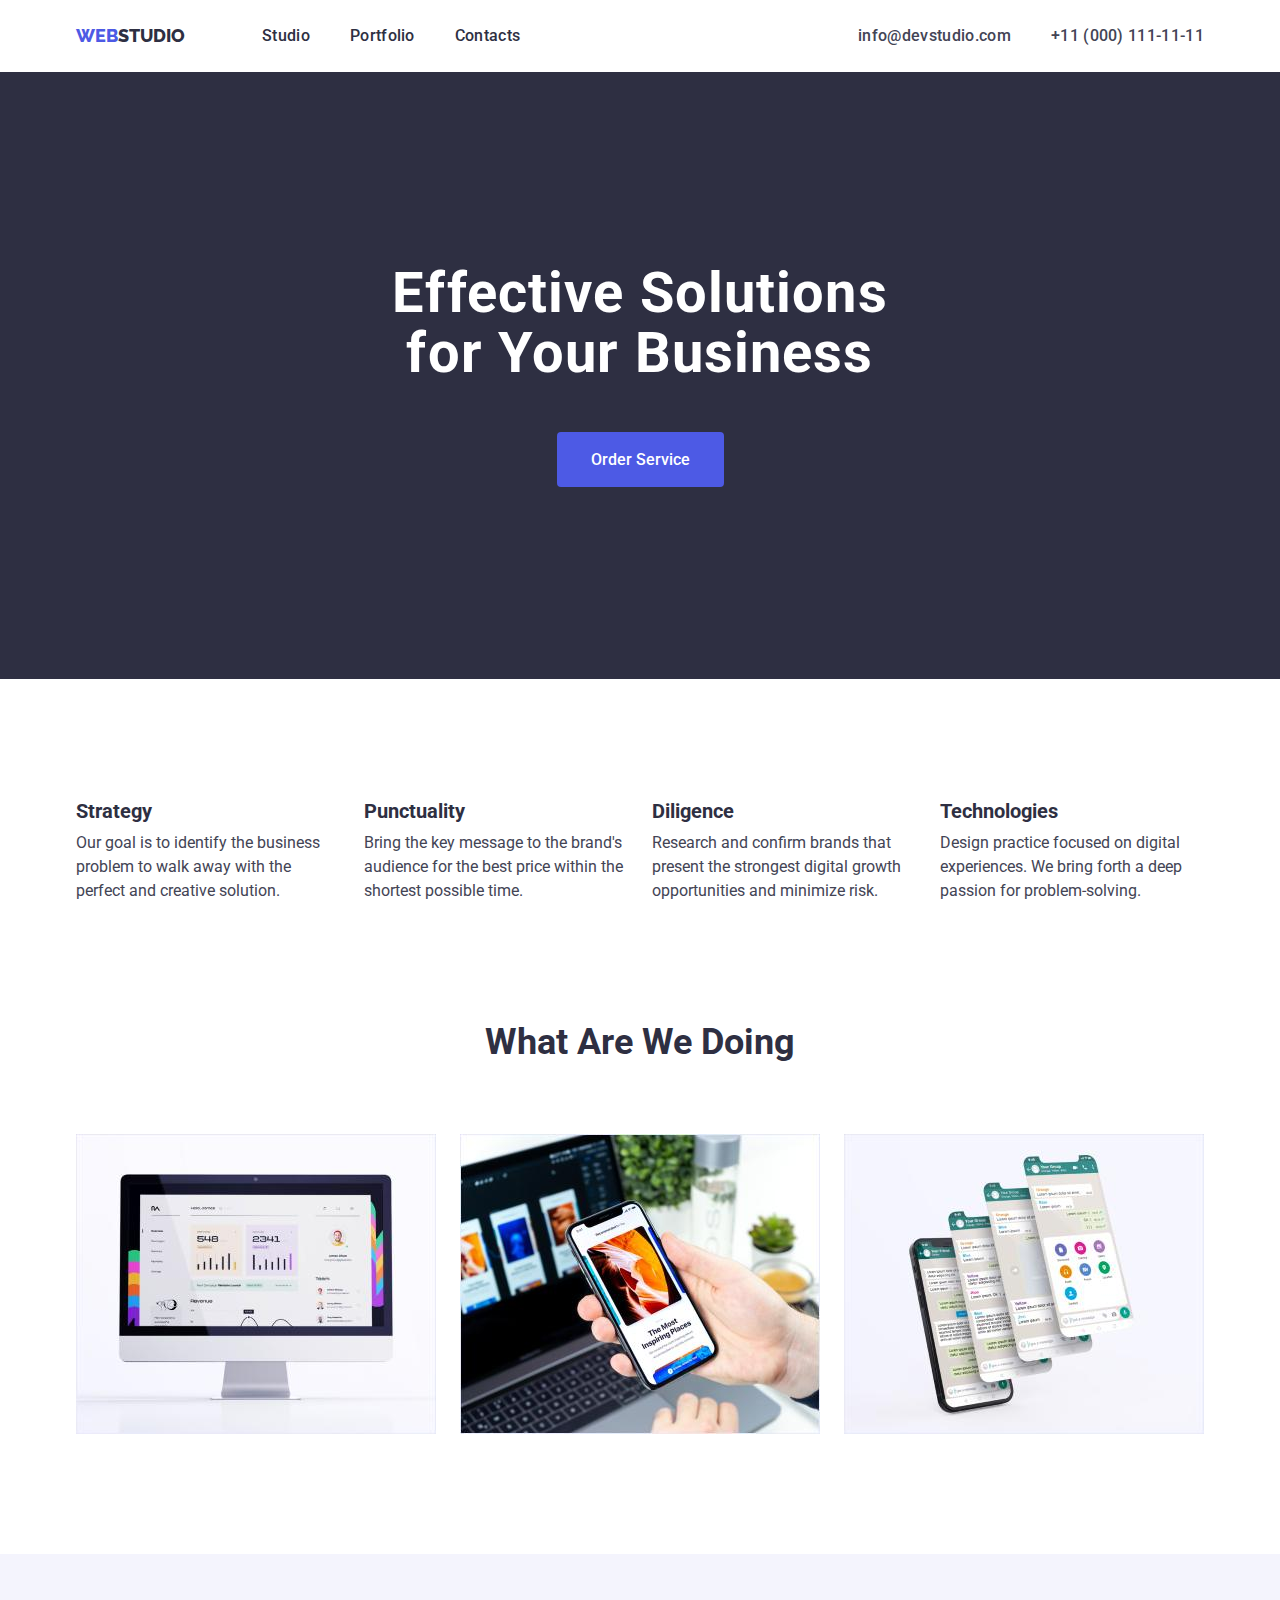
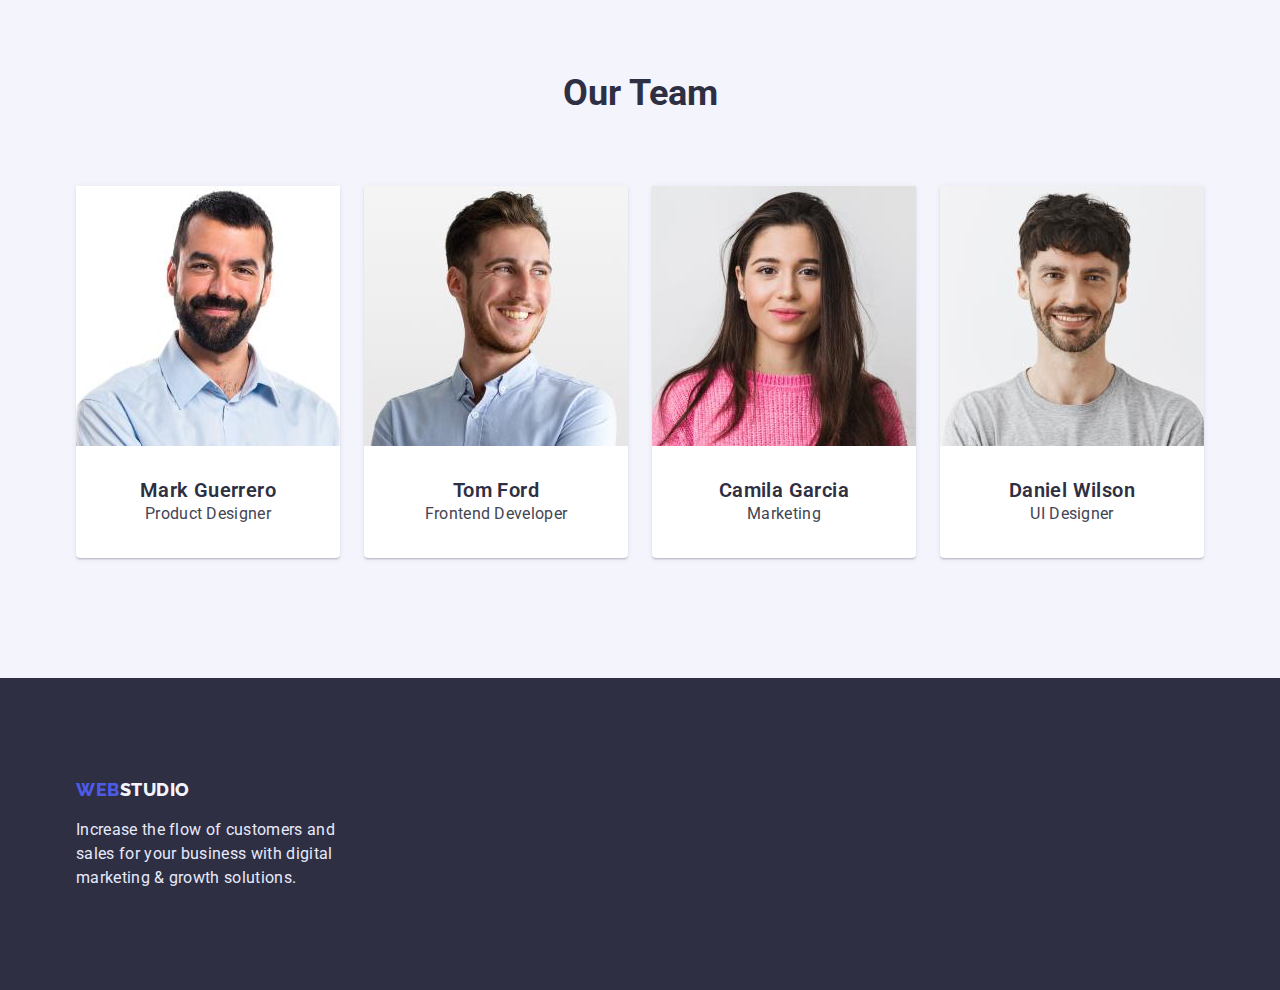
==== commit 50abc9ca: "ДЗ-3 відредактовано" ====
--- a/index.html
+++ b/index.html
@@ -171,6 +171,7 @@
                     </div>
                     
                 </li>
+
             </ul>
         </div>
       
--- a/css/styles.css
+++ b/css/styles.css
@@ -150,8 +150,6 @@
     align-items: center;
     width: 492px;
     width: 603px;
-    
-
 }
 
 .hero-title {
@@ -168,16 +166,18 @@
 /* Кнопка */
 .button {
     padding: 16px 32px;
-    border-radius: 4px;   
-
+    border-color: transparent;
     font-family: inherit;
     font-style: normal;
     font-weight: 500;
     font-size: 16px;
     line-height: 1.19;
 
+    
+    border-radius: 4px;
+
     color: var(--white-color);
-    background: var(--primary-brand-color);
+    background-color: var(--primary-brand-color);
 }
 
 .button:hover,
@@ -287,6 +287,7 @@
 .team-title {
     display: flex;
     margin-top: 72px;
+    flex-wrap: wrap;
 }
 
 .team-title > li {
@@ -300,7 +301,7 @@
 .team-list {
     
     flex-basis: calc((100% - 96px) / 4);
-    column-gap: 24px;
+    gap: 24px;
     box-shadow: 0px 1px 6px rgba(46, 47, 66, 0.08), 0px 1px 1px rgba(46, 47, 66, 0.16), 0px 2px 1px rgba(46, 47, 66, 0.08);
     border-radius: 0px 0px 4px 4px;
 }
@@ -356,7 +357,7 @@
 }
 
 .portfolio-body {
-    flex-basis: calc((100% - 60px) / 3);
+    flex-basis: calc((100% - 48px) / 3);
     box-shadow: 0px 1px 6px rgba(46, 47, 66, 0.08);
 
     background-color: var(--white-color);
@@ -367,9 +368,7 @@
 }
 
 .portfolio-card {
-    
-    padding-top: 32px;
-    padding-left: 16px;
+    padding: 32px 16px 32px 16px;
 
     border-right: 0.5px solid var(--white-color);
     border-bottom: 0.5px solid var(--white-color);
@@ -378,7 +377,6 @@
 }
 
 .portfolio-title {
-    margin-top: 32px;
     justify-content: center;
     align-items: flex-start;
     font-weight: 600;
@@ -390,8 +388,7 @@
 
 .portfolio-text {
     margin-top: 8px;
-    margin-bottom: 32px;
-
+    
     font-weight: 400;
     font-size: 16px;
     line-height: 1.5;
@@ -442,10 +439,11 @@
 
 .footer {
     background: var(--dark-color);
+    padding-top: 100px;
+    padding-bottom: 100px;
 }
 /* Лого футер */
 .logo-footer {
-    padding-top: 100px;
     margin-bottom: 16px;
 
     font-family: 'Raleway', sans-serif;
@@ -459,7 +457,6 @@
 
 .footer-text {
     max-width: 264px;
-    padding-bottom: 100px;
 
     font-weight: 400;
     font-size: 16px;
